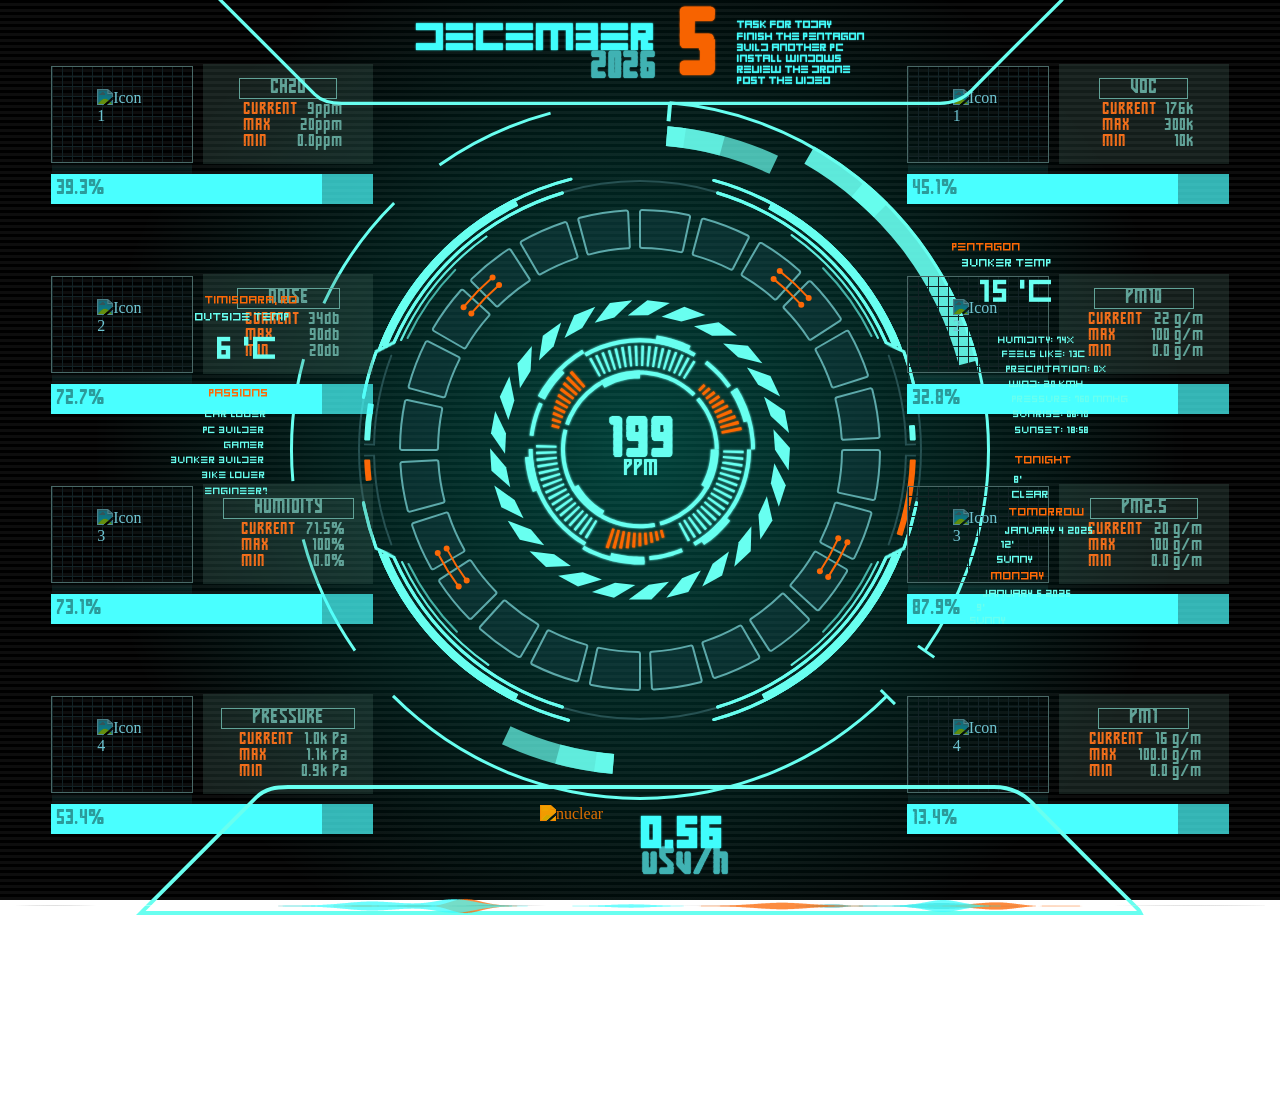
==== index.html @ 13afe27c "main" ====
<!DOCTYPE html>
<html lang="en">
  <head>
    <meta charset="UTF-8" />
    <meta name="viewport" content="width=device-width, initial-scale=1.0" />

    <link rel="stylesheet" href="css/body.css" />
    <link rel="stylesheet" href="css/banners.css" />
    <link rel="stylesheet" href="css/rectangles.css" />
    <link rel="stylesheet" href="css/circles.css" />

    <script src="js/d3.v7.min.js"></script>
    <script src="js/siriwave.umd.js"></script>
    <script src="js/plus.js"></script>

    <script src="js/api/date.js"></script>
    <script src="js/api/urad.js"></script>
    <script src="js/controller.js"></script>

    <script src="js/circles/c0.js"></script>
    <script src="js/circles/c1.js"></script>
    <script src="js/circles/c2.js"></script>
    <script src="js/circles/c3.js"></script>
    <script src="js/circles/c4.js"></script>
    <script src="js/circles/c5.js"></script>
    <script src="js/circles/c6.js"></script>
    <script src="js/circles/c7.js"></script>
    <script src="js/circles/c8.js"></script>
    <script src="js/circles/c9.js"></script>
    <script src="js/circles/c10.js"></script>
    <script src="js/circles/c11.js"></script>
    <script src="js/circles/c12.js"></script>
    <script src="js/circles/c13.js"></script>
    <script src="js/circles/c14.js"></script>
    <script src="js/circles/c15.js"></script>
    <script src="js/circles/c16.js"></script>
    <script src="js/circles/c17.js"></script>
    <script src="js/circles/c18.js"></script>

    <link rel="icon" href="favicon.png" />
    <title>URad Sensors</title>
  </head>

  <body>
    <!-- Background -->
    <div class="container"></div>

    <!-- Middle Section -->
    <!-- ORANGE = rgb(252, 104, 6) -->
    <!-- CYAN = rgb(252, 104, 6) -->

    <div class="ccontainer">
      <div class="center-container">
        <div class="overlay-text">
          <div class="main">
            <span class="number">199</span>
            <span class="unit">ppm</span>
          </div>
        </div>
      </div>
      <div id="c0"></div>
      <div id="c1"></div>
      <div id="c2"></div>
      <div id="c3"></div>
      <div id="c4"></div>
      <div id="c5"></div>
      <div id="c6"></div>
      <div id="c7"></div>
      <div id="c8"></div>
      <div id="c9"></div>
      <div id="c10"></div>
      <div id="c11"></div>
      <div id="c12"></div>
      <div id="c13"></div>
      <div id="c14"></div>
      <div id="c15"></div>
      <div id="c16"></div>
      <div id="c17"></div>
      <div id="c18"></div>
    </div>

    <!-- Rectangles and Info Section -->
    <div class="rrectangles">
      <!-- CH2O Section -->
      <div class="grid-info-group">
        <div class="grid-info-pair">
          <div class="rrectangle" id="rrectangle1">
            <img
              src="https://img.icons8.com/ios/100/gas-industry.png"
              alt="Icon 1"
              class="icon"
            />
          </div>
          <div class="right-square">
            <div class="title">CH2O</div>
            <div class="data">
              <div class="row">
                <span class="label">CURRENT</span>
                <span class="value">9ppm</span>
              </div>
              <div class="row">
                <span class="label">MAX</span>
                <span class="value">20ppm</span>
              </div>
              <div class="row">
                <span class="label">MIN</span>
                <span class="value">0.0ppm</span>
              </div>
            </div>
          </div>
        </div>
        <div class="progress-bar">
          <div class="progress">
            <span class="progress-value-left">39.3%</span>
            <span class="progress-value-right"></span>
          </div>
        </div>
      </div>

      <!-- NOISE Section -->
      <div class="grid-info-group">
        <div class="grid-info-pair">
          <div class="rrectangle" id="rrectangle2">
            <img
              src="https://img.icons8.com/ios-glyphs/30/audio-wave--v1.png"
              alt="Icon 2"
              class="icon"
            />
          </div>
          <div class="right-square">
            <div class="title">NOISE</div>
            <div class="data">
              <div class="row">
                <span class="label">CURRENT</span>
                <span class="value">34db</span>
              </div>
              <div class="row">
                <span class="label">MAX</span>
                <span class="value">90db</span>
              </div>
              <div class="row">
                <span class="label">MIN</span>
                <span class="value">20db</span>
              </div>
            </div>
          </div>
        </div>
        <div class="progress-bar">
          <div class="progress">
            <span class="progress-value-left">72.7%</span>
            <span class="progress-value-right"></span>
          </div>
        </div>
      </div>

      <!-- HUMIDITY Section -->
      <div class="grid-info-group">
        <div class="grid-info-pair">
          <div class="rrectangle" id="rrectangle3">
            <img
              src="https://img.icons8.com/ios/100/hygrometer.png"
              alt="Icon 3"
              class="icon"
            />
          </div>
          <div class="right-square">
            <div class="title">HUMIDITY</div>
            <div class="data">
              <div class="row">
                <span class="label">CURRENT</span>
                <span class="value">71.5%</span>
              </div>
              <div class="row">
                <span class="label">MAX</span>
                <span class="value">100%</span>
              </div>
              <div class="row">
                <span class="label">MIN</span>
                <span class="value">0.0%</span>
              </div>
            </div>
          </div>
        </div>
        <div class="progress-bar">
          <div class="progress">
            <span class="progress-value-left">73.1%</span>
            <span class="progress-value-right"></span>
          </div>
        </div>
      </div>

      <!-- PRESSURE Section -->
      <div class="grid-info-group">
        <div class="grid-info-pair">
          <div class="rrectangle" id="rrectangle4">
            <img
              src="https://img.icons8.com/ios/100/atmospheric-pressure.png"
              alt="Icon 4"
              class="icon"
            />
          </div>
          <div class="right-square">
            <div class="title">PRESSURE</div>
            <div class="data">
              <div class="row">
                <span class="label">CURRENT</span>
                <span class="value">1.0k Pa</span>
              </div>
              <div class="row">
                <span class="label">MAX</span>
                <span class="value">1.1k Pa</span>
              </div>
              <div class="row">
                <span class="label">MIN</span>
                <span class="value">0.9k Pa</span>
              </div>
            </div>
          </div>
        </div>
        <div class="progress-bar">
          <div class="progress">
            <span class="progress-value-left">53.4%</span>
            <span class="progress-value-right"></span>
          </div>
        </div>
      </div>
    </div>

    <div class="lrectangles">
      <div class="grid-info-group">
        <div class="grid-info-pair">
          <div class="lrectangle" id="lrectangle1">
            <img
              src="https://img.icons8.com/ios/50/greenhouse-effect.png"
              alt="Icon 1"
              class="icon"
            />
          </div>
          <div class="right-square">
            <div class="title">VOC</div>
            <div class="data">
              <div class="row">
                <span class="label">CURRENT</span>
                <span class="value">176k</span>
              </div>
              <div class="row">
                <span class="label">MAX</span>
                <span class="value">300k</span>
              </div>
              <div class="row">
                <span class="label">MIN</span>
                <span class="value">10k</span>
              </div>
            </div>
          </div>
        </div>
        <div class="progress-bar">
          <div class="progress">
            <span class="progress-value-left">45.1%</span>
            <span class="progress-value-right"></span>
          </div>
        </div>
      </div>

      <div class="grid-info-group">
        <div class="grid-info-pair">
          <div class="lrectangle" id="lrectangle2">
            <img
              src="https://img.icons8.com/ios/50/particles.png"
              alt="Icon 2"
              class="icon"
            />
          </div>
          <div class="right-square">
            <div class="title">PM10</div>
            <div class="data">
              <div class="row">
                <span class="label">CURRENT</span>
                <span class="value">22 g/m²</span>
              </div>
              <div class="row">
                <span class="label">MAX</span>
                <span class="value">100 g/m²</span>
              </div>
              <div class="row">
                <span class="label">MIN</span>
                <span class="value">0.0 g/m²</span>
              </div>
            </div>
          </div>
        </div>
        <div class="progress-bar" data-progress="70">
          <div class="progress">
            <span class="progress-value-left">32.8%</span>
            <span class="progress-value-right"></span>
          </div>
        </div>
      </div>

      <div class="grid-info-group">
        <div class="grid-info-pair">
          <div class="lrectangle" id="lrectangle3">
            <img
              src="https://img.icons8.com/ios/50/particulate-matter-10.png"
              alt="Icon 3"
              class="icon"
            />
          </div>
          <div class="right-square">
            <div class="title">PM2.5</div>
            <div class="data">
              <div class="row">
                <span class="label">CURRENT</span>
                <span class="value">20 g/m²</span>
              </div>
              <div class="row">
                <span class="label">MAX</span>
                <span class="value">100 g/m²</span>
              </div>
              <div class="row">
                <span class="label">MIN</span>
                <span class="value">0.0 g/m²</span>
              </div>
            </div>
          </div>
        </div>
        <div class="progress-bar">
          <div class="progress">
            <span class="progress-value-left">87.9%</span>
            <span class="progress-value-right"></span>
          </div>
        </div>
      </div>

      <div class="grid-info-group">
        <div class="grid-info-pair">
          <div class="lrectangle" id="lrectangle4">
            <img
              src="https://img.icons8.com/ios/50/microorganisms.png"
              alt="Icon 4"
              class="icon"
            />
          </div>
          <div class="right-square">
            <div class="title">PM1</div>
            <div class="data">
              <div class="row">
                <span class="label">CURRENT</span>
                <span class="value">16 g/m²</span>
              </div>
              <div class="row">
                <span class="label">MAX</span>
                <span class="value">100.0 g/m²</span>
              </div>
              <div class="row">
                <span class="label">MIN</span>
                <span class="value">0.0 g/m²</span>
              </div>
            </div>
          </div>
        </div>
        <div class="progress-bar">
          <div class="progress">
            <span class="progress-value-left">13.4%</span>
            <span class="progress-value-right"></span>
          </div>
        </div>
      </div>
    </div>

    <!-- Top Banner -->
    <div class="top-banner">
      <img src="assets/svg/banner.svg" alt="Top Banner Shape" class="svg-top" />
      <div class="date-info">
        <div class="month-year">
          <h1 id="month"></h1>
          <h3 id="year"></h3>
        </div>
        <div class="day">
          <h2 id="day"></h2>
        </div>
      </div>

      <div class="right-text">
        <p>TASK FOR TODAY</p>
        <p>FINISH THE PENTAGON</p>
        <p>BUILD ANOTHER PC</p>
        <p>INSTALL WINDOWS</p>
        <p>REVIEW THE DRONE</p>
        <p>POST THE VIDEO</p>
      </div>
    </div>

    <!-- Bottom Banner -->
    <div class="bottom-banner">
      <img
        src="assets/svg/banner.svg"
        alt="Bottom Banner Shape"
        class="svg-bottom"
      />
      <div class="side-by-side-wrapper">
        <div id="container-9"></div>
        <div id="container-8"></div>
      </div>
      <img
        src="https://img.icons8.com/ios-filled/100/nuclear.png"
        alt="nuclear"
        class="rad"
      />
      <div class="rad-info">
        <div>
          <h3>uSv/h</h3>
          <h1>0.56</h1>
        </div>
      </div>
    </div>

    <div class="circle-container-right">
      <div class="text-wrap-right">
        <span style="--angle: -35deg; color: rgb(252, 104, 6)">PENTAGON</span>
        <span style="--angle: -32deg">BUNKER TEMP</span>
        <span style="--angle: -26deg; font-size: 2.2rem">15 'C</span>

        <span style="--angle: -18deg; font-size: 0.65rem">Humidity: 74x</span>
        <span style="--angle: -15.5deg; font-size: 0.65rem"
          >Feels Like: 13C</span
        >
        <span style="--angle: -13deg; font-size: 0.65rem"
          >Precipitation: 0x</span
        >
        <span style="--angle: -10.5deg; font-size: 0.65rem">Wind: 20 KMH</span>
        <span style="--angle: -8deg; font-size: 0.65rem"
          >Pressure: 760 MMHG</span
        >
        <span style="--angle: -5.5deg; font-size: 0.65rem">Sunrise: 06:10</span>
        <span style="--angle: -3deg; font-size: 0.65rem">Sunset: 18:58</span>

        <span style="--angle: 2deg; font-size: 0.75rem; color: rgb(252, 104, 6)"
          >TONIGHT</span
        >
        <span style="--angle: 5deg; font-size: 0.7rem">8'</span>
        <span style="--angle: 7.5deg; font-size: 0.7rem">CLEAR</span>

        <span
          style="--angle: 10.5deg; font-size: 0.75rem; color: rgb(252, 104, 6)"
          >TOMORROW</span
        >
        <span style="--angle: 13.5deg; font-size: 0.7rem">JANUARY 4 2025</span>
        <span style="--angle: 16deg; font-size: 0.7rem">12'</span>
        <span style="--angle: 18.5deg; font-size: 0.7rem">SUNNY</span>

        <span
          style="--angle: 21.5deg; font-size: 0.75rem; color: rgb(252, 104, 6)"
          >MONDAY</span
        >
        <span style="--angle: 24.5deg; font-size: 0.7rem">JANUARY 5 2025</span>
        <span style="--angle: 27deg; font-size: 0.7rem">9'</span>
        <span style="--angle: 29.5deg; font-size: 0.7rem">SUNNY</span>
      </div>
    </div>

    <div class="circle-container-left">
      <div class="text-wrap-left">
        <span style="--angle: 25deg; color: rgb(252, 104, 6)"
          >TIMISOARA, RO</span
        >
        <span style="--angle: 22deg">OUTSIDE TEMP</span>
        <span style="--angle: 16deg; font-size: 2.2rem">6 'C</span>

        <span style="--angle: 9deg; font-size: 0.75rem; color: rgb(252, 104, 6)"
          >PASSIONS</span
        >
        <span style="--angle: 5.5deg; font-size: 0.65rem">CAR LOVER</span>
        <span style="--angle: 3deg; font-size: 0.65rem">PC BUILDER</span>
        <span style="--angle: 0.5deg; font-size: 0.65rem">GAMER</span>
        <span style="--angle: -2deg; font-size: 0.65rem">BUNKER BUILDER</span>
        <span style="--angle: -4.5deg; font-size: 0.65rem">BIKE LOVER</span>
        <span style="--angle: -7deg; font-size: 0.65rem">ENGINEER?</span>
      </div>
    </div>

    <script>
      var SW9 = new SiriWave({
        style: "ios9",
        container: document.getElementById("container-9"),
        speed: 0.05,
        amplitude: 0.7,
      });

      var SW9 = new SiriWave({
        style: "ios9",
        container: document.getElementById("container-8"),
        speed: 0.05,
        amplitude: 0.7,
      });
    </script>
  </body>
</html>
---- css/body.css ----
@font-face {
  font-family: dice;
  src: url("../assets/fonts/dice.otf");
}

@font-face {
  font-family: cyberpunky;
  src: url("../assets/fonts/magician_rings.ttf");
}

body {
  margin: 0;
  padding: 0;
  justify-content: center;
  align-items: center;
  overflow: hidden;
}

img {
  display: block;
  width: 750px;
  height: auto;
}

.co2 {
  width: 80px;
  height: auto;
  margin-top: -140px;
}

.center-container {
  position: absolute;
  top: 50%;
  left: 50%;
  transform: translate(-50%, -50%);
  font-family: 'Dice', sans-serif;
  text-align: center;
  z-index: 1;
}

.overlay-text {
  position: absolute;
  top: 0;
  left: 0;
  font-family: cyberpunky;
  transform: translate(-50%, -50%);
  display: flex;
  align-items: center;
  justify-content: center; 
  color: #68fff0;
  text-shadow: 0 0 1px rgb(104, 255, 240);
  gap: 1rem; 
}

.main {
  display: flex;
  flex-direction: column;
  align-items: center;
}

.number {
  font-size: 3rem;
  font-weight: bold;
}

.unit {
  font-size: 1.25rem;
  font-weight: normal;
  text-transform: uppercase;
  margin-top: -10px;
}

.label {
  font-size: 2rem;
  font-weight: 500;
}

.circle-container {
  position: relative;
  width: 700px;
  height: 700px;
  margin: 0 auto;
}

.container {
  position: relative;
  width: 100vw;
  height: 100vh;
  background: repeating-linear-gradient(
      0deg,
      #0d0d0d 0px,
      #0d0d0d 3px,
      #000000 2px,
      #000000 6px
    );
  overflow: hidden;
}

.container::before {
  content: "";
  position: absolute;
  top: 100%;
  left: 0;
  width: 100%;
  height: 10%;
  background: linear-gradient(
    to top,
    rgba(0, 0, 0, 0) 0%,          
    rgba(255, 255, 255, 0.03) 50%, 
    rgba(0, 0, 0, 0) 100%         
  );
  animation: scan 2s linear infinite;
  pointer-events: none;
}

@keyframes scan {
  0% {
    top: 100%;
  }
  100% {
    top: -8%;
  }
}

.plus {
  position: absolute;
  color: #414c4a; 
  font-size: 30px;
  font-family: "Courier New", monospace; 
  font-weight: normal;
  text-shadow: 0 0 5px #414c4a;
  opacity: 0;
  animation: fade-in-out 3s infinite;
}

@keyframes fade-in-out {
  0%, 100% {
    opacity: 0;
  }
  50% {
    opacity: 1;
  }
}

.description {
  position: absolute;
  bottom: 2%;
  width: 50%;
  left: 0;
  right: 0;
  margin: auto;
  background-color: #252525;
  color: #fff;
  border-radius: 20px;
  opacity: 0.7;
  padding: 1rem;  
  z-index: 10;
}

.description p {
  text-align: justify;
  max-width: 42rem;
  margin-inline: auto;
  line-height: 1.5;
}

.copyright {
  font-size: 0.65rem;
}

.copyright a {
  color: #fff;
  text-underline-offset: 1px;
}

.circle-container-right {
  position: absolute;
  top: 50%;
  left: 50%;
  transform: translate(-50%, -50%);
  width: 750px; /* Match the circle's dimensions */
  height: 750px;
  z-index: 1;
}

.text-wrap-right {
  position: absolute;
  top: 50%;
  left: 50%;
  width: 750px;
  height: 750px;
  margin-left: 400px; /* Shift text-wrap outward */
  transform: translate(-50%, -50%);
  z-index: 2;
  display: flex;
  justify-content: left;
  align-items: center;
  flex-wrap: wrap;
}

.text-wrap-right span {
  position: absolute;
  transform: rotate(var(--angle)) translate(350px) rotate(calc(-1 * var(--angle)));
  transform-origin: center center;
  font-size: 0.75rem;
  white-space: nowrap;
  text-align: left; /* Text flows outward from the edge */
  display: block; /* Ensures alignment consistency */
  color: #68fff0;
  font-family: Dice;
}


.circle-container-left {
  position: absolute;
  top: 50%;
  left: 50%;
  transform: translate(-50%, -50%);
  width: 750px; /* Match the circle's dimensions */
  height: 750px;
  z-index: 1;
}

.text-wrap-left {
  position: absolute;
  top: 50%;
  left: 50%;
  width: 750px;
  height: 750px;
  margin-left: -400px; /* Shift text-wrap outward to the left */
  transform: translate(-50%, -50%);
  z-index: 2;
  display: flex;
  justify-content: right; /* Ensures text alignment is correct */
  align-items: center;
  flex-wrap: wrap;
}

.text-wrap-left span {
  position: absolute;
  transform: rotate(var(--angle)) translate(-350px) rotate(calc(-1 * var(--angle)));
  transform-origin: center center;
  font-size: 0.75rem;
  white-space: nowrap;
  text-align: right; /* Ensures text flows outward from the edge */
  display: block; /* Ensures alignment consistency */
  color: #68fff0;
  font-family: Dice;
}
---- css/banners.css ----
.top-banner {
  position: absolute;
  top: 0;
  left: 0;
  right: 0;
  z-index: 1;
  max-width: max-content;
  height: 100px;
  margin: 0 auto;
  display: flex;
  justify-content: center;
  align-items: center;
}

.top-banner h1 {
  font-size: 2.5rem;
  color: #40fdfc;
  margin: 0;
  margin-top: 10px;
  font-family: dice;
  text-shadow: 0 0 1px #40fdfc, 0 0 2px #40fdfc;
}
.top-banner h2 {
  font-size: 5rem;
  margin: 0;
  margin-top: 10px;
  color: #f76300;
  font-family: cyberpunky;
  text-shadow: 0 0 1px #f76300, 0 0 2px #f76300;
}
.top-banner h3 {
  font-size: 2rem;
  color: #40b2b3;
  margin: 0;
  margin-top: -10px;
  font-family: cyberpunky;
  text-shadow: 0 0 1px #40b2b3, 0 0 1px #40b2b3;
}

.top-banner .date-info {
  display: flex;
  flex-direction: row;
  justify-content: center;
  align-items: center;
  gap: 20px;
}

.top-banner .date-info .month-year {
  text-align: right;
}

.top-banner .date-info .day {
  text-align: right;
}

.top-banner .right-text {
  display: flex;
  margin-top: 10px;
  flex-direction: column;
  justify-content: flex-start;
  align-items: flex-start;
  font-size: 0.7rem;
  color: #40fdfc;
  font-family: dice;
  line-height: 1;
  padding-left: 20px;
  text-shadow: 0 0 1px #40b2b3, 0 0 1px #40b2b3;
}

.top-banner .right-text p {
  margin: 0;
  text-align: left;
}

.svg-top {
  width: auto;
  height: 110px;
  display: block;
  position: absolute;
}

.bottom-banner {
  position: absolute;
  bottom: 0;
  left: 0;
  right: 0;
  z-index: 1;
  max-width: max-content;
  height: 100px;
  margin: 0 auto;
  display: flex;
  justify-content: center;
  align-items: center;
  background-size: contain;
  transform: scaleY(-1);
}

.svg-bottom {
  width: auto;
  height: 130px;
  display: block;
  position: absolute;
}

.bottom-banner h1 {
  font-size: 3rem;
  color: #40fdfc;
  margin: 0;
  font-family: "Dice", sans-serif;
  text-shadow: 0 0 1px #40fdfc, 0 0 2px #40fdfc;
  transform: scaleY(-1);
  margin-bottom: -15px;
}

.bottom-banner h3 {
  font-size: 2rem;
  color: #40b2b3;
  margin: 0;
  font-family: cyberpunky;
  text-shadow: 0 0 1px #40b2b3, 0 0 1px #40b2b3;
  transform: scaleY(-1);
  margin-bottom: -15px;
}

.side-by-side-wrapper {
  display: flex;
  justify-content: center;
  align-items: flex-end;
  position: absolute;
  bottom: 0;
  left: 50%;
  transform: translateX(-50%);
  gap: -350px;
}

#container-9,
#container-8 {
  width: 800px;
  height: 200px;
  margin: 0;
  z-index: 3;
  position: relative;
}

#container-9 {
  z-index: 3;
}

#container-8 {
  margin-left: -350px;
}

.rad {
  position: absolute;
  width: 80px;
  height: 80px;
  margin-right: 120px;
  margin-top: 10px;
  filter: invert(40%) sepia(60%) saturate(1400%) hue-rotate(5deg)
    brightness(100%) contrast(100%);
  z-index: 1; /* Ensure the original image stays on top */
  transform: scaleY(-1);
}

.bottom-banner .rad-info {
  display: flex;
  flex-direction: row;
  justify-content: left;
  align-items: left;
  margin-bottom: 15px;
  margin-left: 90px;
}
---- css/rectangles.css ----
.rcontainer {
  position: fixed;
  top: 0;
  left: 0;
  height: 100%;
  background: linear-gradient(90deg, #122225 1px, transparent 1px),
    linear-gradient(0deg, #122225 1px, transparent 1px);
  background-size: 20px 20px;
  z-index: 0;
}

.grid-info-pair {
  display: flex;
  align-items: center;
  gap: 10px;
  margin-top: 70px;
}

.grid-info-group {
  display: flex;
  flex-direction: column;
  gap: 10px;
}

/* Rectangles Container */
.rrectangles {
  position: absolute;
  left: 4%;
  top: 46%;
  transform: translateY(-50%);
  display: flex;
  flex-direction: column;
  z-index: 1;
}

/* Grid Squares */
.rrectangle {
  position: relative; 
  width: 140px;
  height: 95px;
  border: 1.6px solid #486866;
  background: linear-gradient(90deg, #122225 1px, transparent 1px),
    linear-gradient(0deg, #122225 1px, transparent 1px);
  background-size: 10px 10px;
  display: flex;
  align-items: center;
  justify-content: center;
}

.rrectangle::after {
  content: "";
  position: absolute;
  top: 100%;
  left: 0;
  width: 100%;
  height: 15%;
  background: linear-gradient(
    to top,
    rgba(0, 0, 0, 0) 0%,
    rgba(73, 255, 255, 0.1) 50%,
    rgba(0, 0, 0, 0) 100%
  );
  animation: scan 1.5s linear infinite;
  pointer-events: none;
}

/* Icon Styling */
.icon {
  position: absolute;
  width: 50px;
  height: 50px;
  filter: invert(72%) sepia(27%) saturate(578%) hue-rotate(140deg)
    brightness(95%) contrast(89%);
}

.right-square {
  width: 160px;
  height: 90px;
  background-color: rgba(77, 115, 106, 0.25);
  display: flex;
  flex-direction: column;
  justify-content: center;
  align-items: center;
  padding: 5px;
  font-family: cyberpunky, sans-serif;
  color: #61a398;
}

.right-square .title {
  font-family: cyberpunky, sans-serif;
  font-size: 18px;
  color: #61a398;
  border: 1px solid #61a398;
  padding: 0 30px;
  margin-bottom: 3px;
}

.right-square .data {
  display: flex;
  flex-direction: column;
  align-items: flex-start;
}

.right-square .row {
  display: flex;
  justify-content: space-between;
  width: 110%;
}

.right-square .label {
  font-size: 15px;
  color: rgb(240, 110, 27);
}

.right-square .value {
  font-size: 15px;
  color: #61a398;
}

/* Progress Bar */
.progress-bar {
  width: 100%;
  height: 30px;
  background-color: rgba(73, 255, 255, 0.7);
  display: flex;
  align-items: center;
  position: relative;
  overflow: hidden;
}

.progress {
  width: 81%;
  height: 100%;
  background-color: rgb(73, 255, 255);
  position: relative;
  display: flex;
  justify-content: space-between;
  align-items: center;
  padding: 0 5px;
}

.progress-value-left {
  color: rgba(0, 0, 0, 0.4);
  font-family: cyberpunky, sans-serif;
  font-size: 18px;
  z-index: 2;
}

.progress-value-right {
  color: rgba(0, 0, 0, 0.4);
  font-family: cyberpunky, sans-serif;
  font-size: 18px;
  z-index: 2;
  margin-left: auto;
}

.lcontainer {
  position: fixed;
  top: 0;
  right: 0;
  width: 100%;
  height: 100%;
  background: linear-gradient(90deg, #122225 1px, transparent 1px),
    linear-gradient(0deg, #122225 1px, transparent 1px);
  background-size: 20px 20px;
  z-index: 0;
}

.lrectangles {
  position: absolute;
  right: 4%;
  top: 46%;
  transform: translateY(-50%);
  display: flex;
  flex-direction: column;
  z-index: 1;
}

.lrectangle {
  position: relative;
  width: 140px;
  height: 95px;
  border: 1.6px solid #486866;
  background: linear-gradient(90deg, #122225 1px, transparent 1px),
    linear-gradient(0deg, #122225 1px, transparent 1px);
  background-size: 10px 10px;
  display: flex;
  align-items: center;
  justify-content: center;
}

.lrectangle::after {
  content: "";
  position: absolute;
  top: 100%;
  left: 0;
  width: 100%;
  height: 15%;
  background: linear-gradient(
    to top,
    rgba(0, 0, 0, 0) 0%,
    rgba(73, 255, 255, 0.1) 50%,
    rgba(0, 0, 0, 0) 100%
  );
  animation: scan 1.5s linear infinite;
  pointer-events: none;
}
---- css/circles.css ----
.ccontainer {
  position: absolute;
  left: 50%;
  top: 50%;
  transform: translate(-50%, -50%);
  width: 1000px;
  height: 1000px;
  z-index: 1;
}

#c0 {
  position: absolute;
  top: 0;
  left: 0;
  width: 50%;
  height: 50%;
}

#c1 {
  position: absolute;
  top: 0;
  left: 0;
  width: 100%;
  height: 100%;
}

#c2 {
  position: absolute;
  top: 0;
  left: 0;
  width: 100%;
  height: 100%;
}

#c3 {
  position: absolute;
  top: 0;
  left: 0;
  width: 100%;
  height: 100%;
  animation: r2 5s infinite linear;
}

#c4 {
  position: absolute;
  top: 0;
  left: 0;
  width: 100%;
  height: 100%;
  transform: rotate(-66.5deg);
}

#c5 {
  position: absolute;
  top: 0;
  left: 0;
  width: 100%;
  height: 100%;
}

#c6 {
  position: absolute;
  top: 0;
  left: 0;
  width: 100%;
  height: 100%;
}

#c7 {
  position: absolute;
  top: 0;
  left: 0;
  width: 100%;
  height: 100%;
}

#c8 {
  position: absolute;
  top: 0;
  left: 0;
  width: 100%;
  height: 100%;
}

#c9 {
  position: absolute;
  top: 0;
  left: 0;
  width: 100%;
  height: 100%;
}

#c10 {
  position: absolute;
  top: 0;
  left: 0;
  width: 100%;
  height: 100%;
}

#c11 {
  position: absolute;
  top: 0;
  left: 0;
  width: 100%;
  height: 100%;
  animation: r2 6s infinite ease;
}

#c12 {
  position: absolute;
  top: 0;
  left: 0;
  width: 100%;
  height: 100%;
  animation: r3 4s infinite ease;
}

#c13 {
  position: absolute;
  top: 0;
  left: 0;
  width: 100%;
  height: 100%;
  animation: r4 2s infinite ease;
}

#c14 {
  position: absolute;
  top: 0;
  left: 0;
  width: 100%;
  height: 100%;
  animation: r4 1.5s infinite ease;
}

#c15 {
  position: absolute;
  top: 0;
  left: 0;
  width: 100%;
  height: 100%;
  animation: r5 2s infinite ease-in-out;
}

#c16 {
  position: absolute;
  top: 0;
  left: 0;
  width: 100%;
  height: 100%;
}

#c17 {
  position: absolute;
  top: 0;
  left: 0;
  width: 100%;
  height: 100%;
}

#c18 {
  position: absolute;
  top: 0;
  left: 0;
  width: 100%;
  height: 100%;
}

@keyframes r1 {
  0% {
    transform: rotate(10deg);
  }
  20% {
    transform: rotate(25deg); /* Smooth clockwise rotation */
  }
  40% {
    transform: rotate(-15deg); /* Gradual counterclockwise */
  }
  60% {
    transform: rotate(20deg); /* Smooth clockwise again */
  }
  80% {
    transform: rotate(-10deg); /* Gradual counterclockwise */
  }
  100% {
    transform: rotate(10deg); /* Matches the start for smooth looping */
  }
}

@keyframes r2 {
  0% {
    transform: rotate(-85deg);
  }
  20% {
    transform: rotate(-70deg); /* Smooth clockwise rotation */
  }
  40% {
    transform: rotate(-100deg); /* Gradual counterclockwise */
  }
  60% {
    transform: rotate(-75deg); /* Smooth clockwise again */
  }
  80% {
    transform: rotate(-95deg); /* Gradual counterclockwise */
  }
  100% {
    transform: rotate(-85deg); /* Matches the start for smooth looping */
  }
}

  @keyframes r3 {
    0% {
      transform: rotate(-40deg);
    }
    20% {
      transform: rotate(-45deg); /* Smooth clockwise rotation */
    }
    40% {
      transform: rotate(-65deg); /* Gradual counterclockwise */
    }
    60% {
      transform: rotate(-40deg); /* Smooth clockwise again */
    }
    80% {
      transform: rotate(-60deg); /* Gradual counterclockwise */
    }
    100% {
      transform: rotate(-40deg); /* Matches the start for smooth looping */
    }
}

  @keyframes r4 {
    0% {
      transform: rotate(20deg);
    }
    20% {
      transform: rotate(23deg); /* Smooth clockwise rotation */
    }
    40% {
      transform: rotate(21deg); /* Gradual counterclockwise */
    }
    60% {
      transform: rotate(27deg); /* Smooth clockwise again */
    }
    80% {
      transform: rotate(17deg); /* Gradual counterclockwise */
    }
    100% {
      transform: rotate(20deg); /* Matches the start for smooth looping */
    }
}

  @keyframes r5 {
    0% {
      transform: rotate(26deg);
    }
    20% {
      transform: rotate(20deg); /* Smooth clockwise rotation */
    }
    40% {
      transform: rotate(12deg); /* Gradual counterclockwise */
    }
    60% {
      transform: rotate(25deg); /* Smooth clockwise again */
    }
    80% {
      transform: rotate(13deg); /* Gradual counterclockwise */
    }
    100% {
      transform: rotate(20deg); /* Matches the start for smooth looping */
    }
}
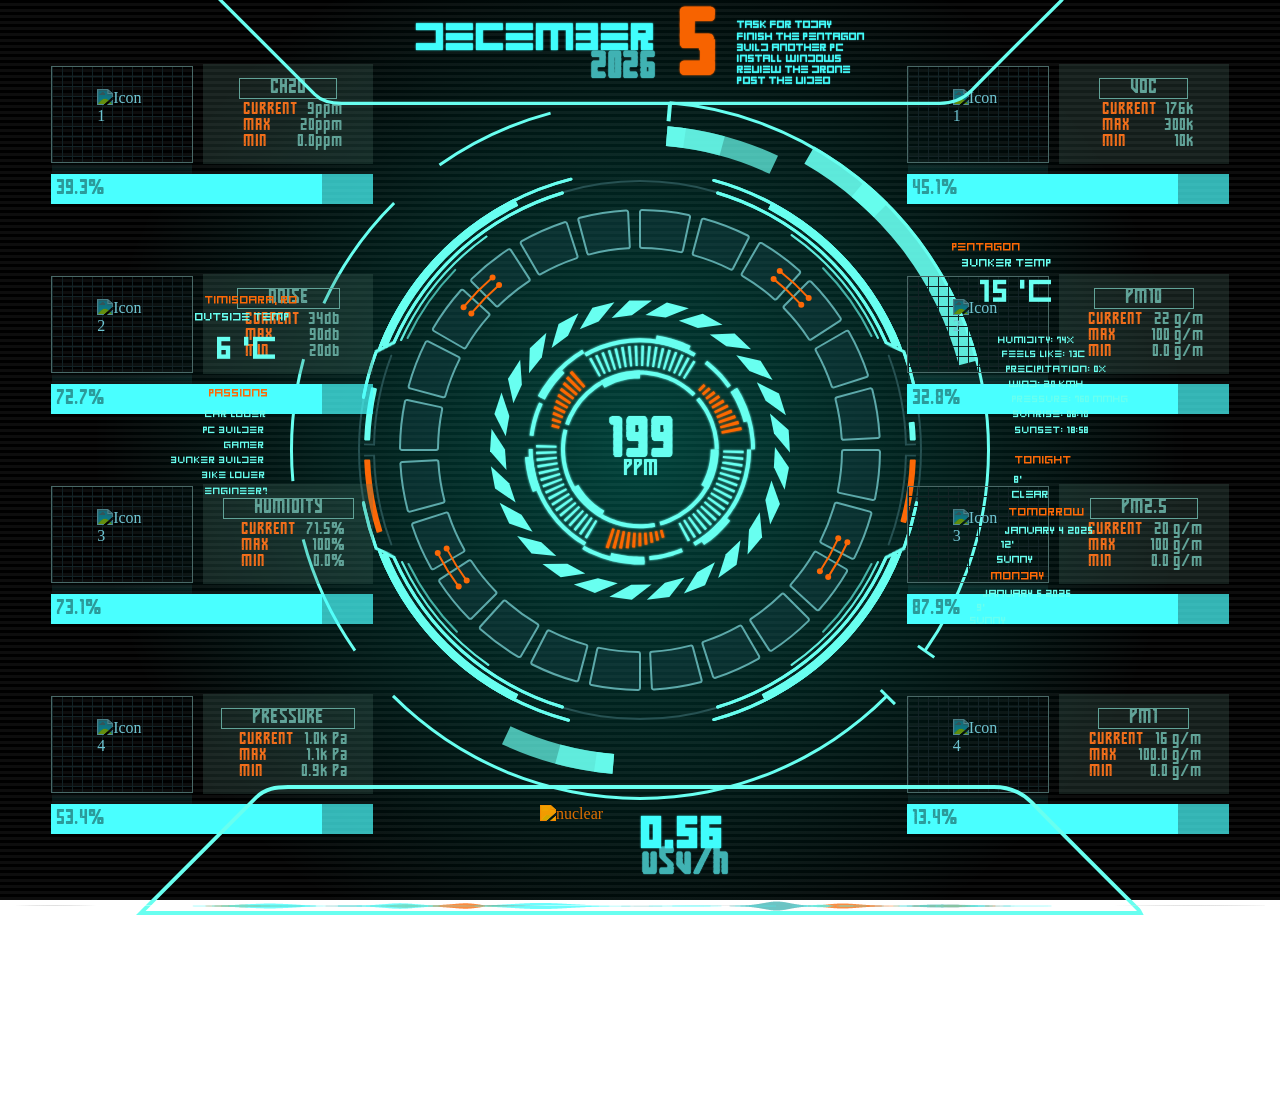
==== commit 3fa41f28: "cadet.os" ====
--- a/index.html
+++ b/index.html
@@ -38,7 +38,7 @@
     <script src="js/circles/c18.js"></script>
 
     <link rel="icon" href="favicon.png" />
-    <title>URad Sensors</title>
+    <title>CadetOS</title>
   </head>
 
   <body>
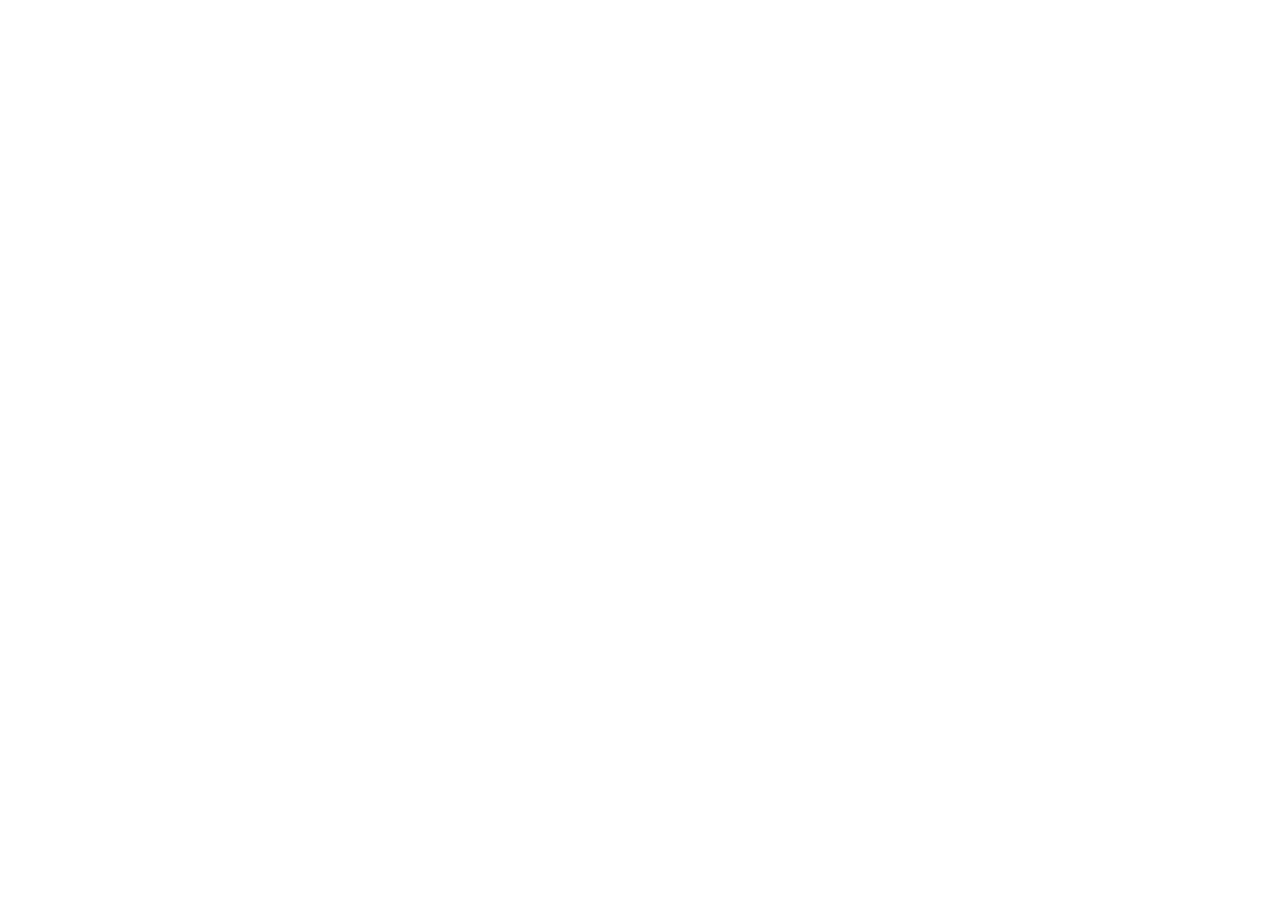
==== commit 52d9075e: "react.start" ====
--- a/index.html
+++ b/index.html
@@ -1,498 +1,17 @@
-<!DOCTYPE html>
+<!doctype html>
 <html lang="en">
   <head>
     <meta charset="UTF-8" />
+    <link rel="icon" type="image/png" href="/legacy_html/favicon.png" />
     <meta name="viewport" content="width=device-width, initial-scale=1.0" />
+    <title>CadetOS</title>
 
-    <link rel="stylesheet" href="css/body.css" />
-    <link rel="stylesheet" href="css/banners.css" />
-    <link rel="stylesheet" href="css/rectangles.css" />
-    <link rel="stylesheet" href="css/circles.css" />
-
-    <script src="js/d3.v7.min.js"></script>
-    <script src="js/siriwave.umd.js"></script>
-    <script src="js/plus.js"></script>
-
-    <script src="js/api/date.js"></script>
-    <script src="js/api/urad.js"></script>
-    <script src="js/controller.js"></script>
-
-    <script src="js/circles/c0.js"></script>
-    <script src="js/circles/c1.js"></script>
-    <script src="js/circles/c2.js"></script>
-    <script src="js/circles/c3.js"></script>
-    <script src="js/circles/c4.js"></script>
-    <script src="js/circles/c5.js"></script>
-    <script src="js/circles/c6.js"></script>
-    <script src="js/circles/c7.js"></script>
-    <script src="js/circles/c8.js"></script>
-    <script src="js/circles/c9.js"></script>
-    <script src="js/circles/c10.js"></script>
-    <script src="js/circles/c11.js"></script>
-    <script src="js/circles/c12.js"></script>
-    <script src="js/circles/c13.js"></script>
-    <script src="js/circles/c14.js"></script>
-    <script src="js/circles/c15.js"></script>
-    <script src="js/circles/c16.js"></script>
-    <script src="js/circles/c17.js"></script>
-    <script src="js/circles/c18.js"></script>
-
-    <link rel="icon" href="favicon.png" />
-    <title>CadetOS</title>
+    <!-- Libraries only — D3 and SiriWave must be globals before React mounts -->
+    <script src="/js/d3.v7.min.js"></script>
+    <script src="/js/siriwave.umd.js"></script>
   </head>
-
   <body>
-    <!-- Background -->
-    <div class="container"></div>
-
-    <!-- Middle Section -->
-    <!-- ORANGE = rgb(252, 104, 6) -->
-    <!-- CYAN = rgb(252, 104, 6) -->
-
-    <div class="ccontainer">
-      <div class="center-container">
-        <div class="overlay-text">
-          <div class="main">
-            <span class="number">199</span>
-            <span class="unit">ppm</span>
-          </div>
-        </div>
-      </div>
-      <div id="c0"></div>
-      <div id="c1"></div>
-      <div id="c2"></div>
-      <div id="c3"></div>
-      <div id="c4"></div>
-      <div id="c5"></div>
-      <div id="c6"></div>
-      <div id="c7"></div>
-      <div id="c8"></div>
-      <div id="c9"></div>
-      <div id="c10"></div>
-      <div id="c11"></div>
-      <div id="c12"></div>
-      <div id="c13"></div>
-      <div id="c14"></div>
-      <div id="c15"></div>
-      <div id="c16"></div>
-      <div id="c17"></div>
-      <div id="c18"></div>
-    </div>
-
-    <!-- Rectangles and Info Section -->
-    <div class="rrectangles">
-      <!-- CH2O Section -->
-      <div class="grid-info-group">
-        <div class="grid-info-pair">
-          <div class="rrectangle" id="rrectangle1">
-            <img
-              src="https://img.icons8.com/ios/100/gas-industry.png"
-              alt="Icon 1"
-              class="icon"
-            />
-          </div>
-          <div class="right-square">
-            <div class="title">CH2O</div>
-            <div class="data">
-              <div class="row">
-                <span class="label">CURRENT</span>
-                <span class="value">9ppm</span>
-              </div>
-              <div class="row">
-                <span class="label">MAX</span>
-                <span class="value">20ppm</span>
-              </div>
-              <div class="row">
-                <span class="label">MIN</span>
-                <span class="value">0.0ppm</span>
-              </div>
-            </div>
-          </div>
-        </div>
-        <div class="progress-bar">
-          <div class="progress">
-            <span class="progress-value-left">39.3%</span>
-            <span class="progress-value-right"></span>
-          </div>
-        </div>
-      </div>
-
-      <!-- NOISE Section -->
-      <div class="grid-info-group">
-        <div class="grid-info-pair">
-          <div class="rrectangle" id="rrectangle2">
-            <img
-              src="https://img.icons8.com/ios-glyphs/30/audio-wave--v1.png"
-              alt="Icon 2"
-              class="icon"
-            />
-          </div>
-          <div class="right-square">
-            <div class="title">NOISE</div>
-            <div class="data">
-              <div class="row">
-                <span class="label">CURRENT</span>
-                <span class="value">34db</span>
-              </div>
-              <div class="row">
-                <span class="label">MAX</span>
-                <span class="value">90db</span>
-              </div>
-              <div class="row">
-                <span class="label">MIN</span>
-                <span class="value">20db</span>
-              </div>
-            </div>
-          </div>
-        </div>
-        <div class="progress-bar">
-          <div class="progress">
-            <span class="progress-value-left">72.7%</span>
-            <span class="progress-value-right"></span>
-          </div>
-        </div>
-      </div>
-
-      <!-- HUMIDITY Section -->
-      <div class="grid-info-group">
-        <div class="grid-info-pair">
-          <div class="rrectangle" id="rrectangle3">
-            <img
-              src="https://img.icons8.com/ios/100/hygrometer.png"
-              alt="Icon 3"
-              class="icon"
-            />
-          </div>
-          <div class="right-square">
-            <div class="title">HUMIDITY</div>
-            <div class="data">
-              <div class="row">
-                <span class="label">CURRENT</span>
-                <span class="value">71.5%</span>
-              </div>
-              <div class="row">
-                <span class="label">MAX</span>
-                <span class="value">100%</span>
-              </div>
-              <div class="row">
-                <span class="label">MIN</span>
-                <span class="value">0.0%</span>
-              </div>
-            </div>
-          </div>
-        </div>
-        <div class="progress-bar">
-          <div class="progress">
-            <span class="progress-value-left">73.1%</span>
-            <span class="progress-value-right"></span>
-          </div>
-        </div>
-      </div>
-
-      <!-- PRESSURE Section -->
-      <div class="grid-info-group">
-        <div class="grid-info-pair">
-          <div class="rrectangle" id="rrectangle4">
-            <img
-              src="https://img.icons8.com/ios/100/atmospheric-pressure.png"
-              alt="Icon 4"
-              class="icon"
-            />
-          </div>
-          <div class="right-square">
-            <div class="title">PRESSURE</div>
-            <div class="data">
-              <div class="row">
-                <span class="label">CURRENT</span>
-                <span class="value">1.0k Pa</span>
-              </div>
-              <div class="row">
-                <span class="label">MAX</span>
-                <span class="value">1.1k Pa</span>
-              </div>
-              <div class="row">
-                <span class="label">MIN</span>
-                <span class="value">0.9k Pa</span>
-              </div>
-            </div>
-          </div>
-        </div>
-        <div class="progress-bar">
-          <div class="progress">
-            <span class="progress-value-left">53.4%</span>
-            <span class="progress-value-right"></span>
-          </div>
-        </div>
-      </div>
-    </div>
-
-    <div class="lrectangles">
-      <div class="grid-info-group">
-        <div class="grid-info-pair">
-          <div class="lrectangle" id="lrectangle1">
-            <img
-              src="https://img.icons8.com/ios/50/greenhouse-effect.png"
-              alt="Icon 1"
-              class="icon"
-            />
-          </div>
-          <div class="right-square">
-            <div class="title">VOC</div>
-            <div class="data">
-              <div class="row">
-                <span class="label">CURRENT</span>
-                <span class="value">176k</span>
-              </div>
-              <div class="row">
-                <span class="label">MAX</span>
-                <span class="value">300k</span>
-              </div>
-              <div class="row">
-                <span class="label">MIN</span>
-                <span class="value">10k</span>
-              </div>
-            </div>
-          </div>
-        </div>
-        <div class="progress-bar">
-          <div class="progress">
-            <span class="progress-value-left">45.1%</span>
-            <span class="progress-value-right"></span>
-          </div>
-        </div>
-      </div>
-
-      <div class="grid-info-group">
-        <div class="grid-info-pair">
-          <div class="lrectangle" id="lrectangle2">
-            <img
-              src="https://img.icons8.com/ios/50/particles.png"
-              alt="Icon 2"
-              class="icon"
-            />
-          </div>
-          <div class="right-square">
-            <div class="title">PM10</div>
-            <div class="data">
-              <div class="row">
-                <span class="label">CURRENT</span>
-                <span class="value">22 g/m²</span>
-              </div>
-              <div class="row">
-                <span class="label">MAX</span>
-                <span class="value">100 g/m²</span>
-              </div>
-              <div class="row">
-                <span class="label">MIN</span>
-                <span class="value">0.0 g/m²</span>
-              </div>
-            </div>
-          </div>
-        </div>
-        <div class="progress-bar" data-progress="70">
-          <div class="progress">
-            <span class="progress-value-left">32.8%</span>
-            <span class="progress-value-right"></span>
-          </div>
-        </div>
-      </div>
-
-      <div class="grid-info-group">
-        <div class="grid-info-pair">
-          <div class="lrectangle" id="lrectangle3">
-            <img
-              src="https://img.icons8.com/ios/50/particulate-matter-10.png"
-              alt="Icon 3"
-              class="icon"
-            />
-          </div>
-          <div class="right-square">
-            <div class="title">PM2.5</div>
-            <div class="data">
-              <div class="row">
-                <span class="label">CURRENT</span>
-                <span class="value">20 g/m²</span>
-              </div>
-              <div class="row">
-                <span class="label">MAX</span>
-                <span class="value">100 g/m²</span>
-              </div>
-              <div class="row">
-                <span class="label">MIN</span>
-                <span class="value">0.0 g/m²</span>
-              </div>
-            </div>
-          </div>
-        </div>
-        <div class="progress-bar">
-          <div class="progress">
-            <span class="progress-value-left">87.9%</span>
-            <span class="progress-value-right"></span>
-          </div>
-        </div>
-      </div>
-
-      <div class="grid-info-group">
-        <div class="grid-info-pair">
-          <div class="lrectangle" id="lrectangle4">
-            <img
-              src="https://img.icons8.com/ios/50/microorganisms.png"
-              alt="Icon 4"
-              class="icon"
-            />
-          </div>
-          <div class="right-square">
-            <div class="title">PM1</div>
-            <div class="data">
-              <div class="row">
-                <span class="label">CURRENT</span>
-                <span class="value">16 g/m²</span>
-              </div>
-              <div class="row">
-                <span class="label">MAX</span>
-                <span class="value">100.0 g/m²</span>
-              </div>
-              <div class="row">
-                <span class="label">MIN</span>
-                <span class="value">0.0 g/m²</span>
-              </div>
-            </div>
-          </div>
-        </div>
-        <div class="progress-bar">
-          <div class="progress">
-            <span class="progress-value-left">13.4%</span>
-            <span class="progress-value-right"></span>
-          </div>
-        </div>
-      </div>
-    </div>
-
-    <!-- Top Banner -->
-    <div class="top-banner">
-      <img src="assets/svg/banner.svg" alt="Top Banner Shape" class="svg-top" />
-      <div class="date-info">
-        <div class="month-year">
-          <h1 id="month"></h1>
-          <h3 id="year"></h3>
-        </div>
-        <div class="day">
-          <h2 id="day"></h2>
-        </div>
-      </div>
-
-      <div class="right-text">
-        <p>TASK FOR TODAY</p>
-        <p>FINISH THE PENTAGON</p>
-        <p>BUILD ANOTHER PC</p>
-        <p>INSTALL WINDOWS</p>
-        <p>REVIEW THE DRONE</p>
-        <p>POST THE VIDEO</p>
-      </div>
-    </div>
-
-    <!-- Bottom Banner -->
-    <div class="bottom-banner">
-      <img
-        src="assets/svg/banner.svg"
-        alt="Bottom Banner Shape"
-        class="svg-bottom"
-      />
-      <div class="side-by-side-wrapper">
-        <div id="container-9"></div>
-        <div id="container-8"></div>
-      </div>
-      <img
-        src="https://img.icons8.com/ios-filled/100/nuclear.png"
-        alt="nuclear"
-        class="rad"
-      />
-      <div class="rad-info">
-        <div>
-          <h3>uSv/h</h3>
-          <h1>0.56</h1>
-        </div>
-      </div>
-    </div>
-
-    <div class="circle-container-right">
-      <div class="text-wrap-right">
-        <span style="--angle: -35deg; color: rgb(252, 104, 6)">PENTAGON</span>
-        <span style="--angle: -32deg">BUNKER TEMP</span>
-        <span style="--angle: -26deg; font-size: 2.2rem">15 'C</span>
-
-        <span style="--angle: -18deg; font-size: 0.65rem">Humidity: 74x</span>
-        <span style="--angle: -15.5deg; font-size: 0.65rem"
-          >Feels Like: 13C</span
-        >
-        <span style="--angle: -13deg; font-size: 0.65rem"
-          >Precipitation: 0x</span
-        >
-        <span style="--angle: -10.5deg; font-size: 0.65rem">Wind: 20 KMH</span>
-        <span style="--angle: -8deg; font-size: 0.65rem"
-          >Pressure: 760 MMHG</span
-        >
-        <span style="--angle: -5.5deg; font-size: 0.65rem">Sunrise: 06:10</span>
-        <span style="--angle: -3deg; font-size: 0.65rem">Sunset: 18:58</span>
-
-        <span style="--angle: 2deg; font-size: 0.75rem; color: rgb(252, 104, 6)"
-          >TONIGHT</span
-        >
-        <span style="--angle: 5deg; font-size: 0.7rem">8'</span>
-        <span style="--angle: 7.5deg; font-size: 0.7rem">CLEAR</span>
-
-        <span
-          style="--angle: 10.5deg; font-size: 0.75rem; color: rgb(252, 104, 6)"
-          >TOMORROW</span
-        >
-        <span style="--angle: 13.5deg; font-size: 0.7rem">JANUARY 4 2025</span>
-        <span style="--angle: 16deg; font-size: 0.7rem">12'</span>
-        <span style="--angle: 18.5deg; font-size: 0.7rem">SUNNY</span>
-
-        <span
-          style="--angle: 21.5deg; font-size: 0.75rem; color: rgb(252, 104, 6)"
-          >MONDAY</span
-        >
-        <span style="--angle: 24.5deg; font-size: 0.7rem">JANUARY 5 2025</span>
-        <span style="--angle: 27deg; font-size: 0.7rem">9'</span>
-        <span style="--angle: 29.5deg; font-size: 0.7rem">SUNNY</span>
-      </div>
-    </div>
-
-    <div class="circle-container-left">
-      <div class="text-wrap-left">
-        <span style="--angle: 25deg; color: rgb(252, 104, 6)"
-          >TIMISOARA, RO</span
-        >
-        <span style="--angle: 22deg">OUTSIDE TEMP</span>
-        <span style="--angle: 16deg; font-size: 2.2rem">6 'C</span>
-
-        <span style="--angle: 9deg; font-size: 0.75rem; color: rgb(252, 104, 6)"
-          >PASSIONS</span
-        >
-        <span style="--angle: 5.5deg; font-size: 0.65rem">CAR LOVER</span>
-        <span style="--angle: 3deg; font-size: 0.65rem">PC BUILDER</span>
-        <span style="--angle: 0.5deg; font-size: 0.65rem">GAMER</span>
-        <span style="--angle: -2deg; font-size: 0.65rem">BUNKER BUILDER</span>
-        <span style="--angle: -4.5deg; font-size: 0.65rem">BIKE LOVER</span>
-        <span style="--angle: -7deg; font-size: 0.65rem">ENGINEER?</span>
-      </div>
-    </div>
-
-    <script>
-      var SW9 = new SiriWave({
-        style: "ios9",
-        container: document.getElementById("container-9"),
-        speed: 0.05,
-        amplitude: 0.7,
-      });
-
-      var SW9 = new SiriWave({
-        style: "ios9",
-        container: document.getElementById("container-8"),
-        speed: 0.05,
-        amplitude: 0.7,
-      });
-    </script>
+    <div id="root"></div>
+    <script type="module" src="/src/main.jsx"></script>
   </body>
 </html>
